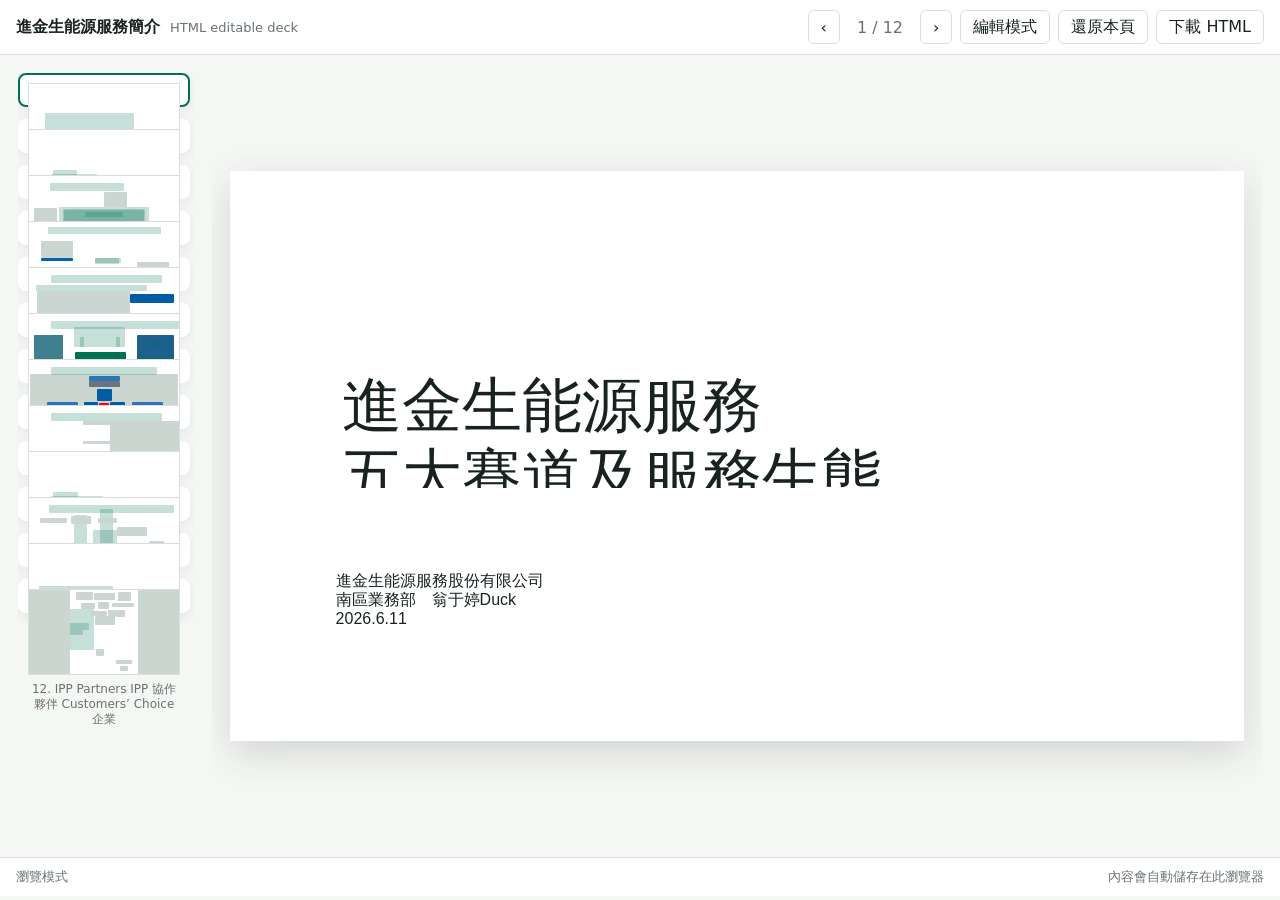
==== index.html @ 58fc13c7 "Create editable HTML energy deck" ====
<!doctype html>
<html lang="zh-Hant">
  <head>
    <meta charset="utf-8" />
    <meta name="viewport" content="width=device-width, initial-scale=1" />
    <title>進金生能源服務簡介</title>
    <link rel="icon" href="data:," />
    <link rel="stylesheet" href="styles.css" />
  </head>
  <body>
    <header class="topbar">
      <div class="brand">
        <strong>進金生能源服務簡介</strong>
        <span>HTML editable deck</span>
      </div>
      <nav class="actions" aria-label="簡報操作">
        <button id="prevSlide" type="button" title="上一頁">‹</button>
        <span id="slideCounter">1 / 12</span>
        <button id="nextSlide" type="button" title="下一頁">›</button>
        <button id="editToggle" type="button" aria-pressed="false">編輯模式</button>
        <button id="resetEdits" type="button">還原本頁</button>
        <button id="downloadHtml" type="button">下載 HTML</button>
      </nav>
    </header>

    <main class="workspace">
      <aside id="thumbs" class="thumbs" aria-label="投影片縮圖"></aside>
      <section class="stage" aria-live="polite">
        <div id="slide" class="slide" role="group" aria-label="目前投影片"></div>
      </section>
    </main>

    <footer class="statusbar">
      <span id="statusText">瀏覽模式</span>
      <span>內容會自動儲存在此瀏覽器</span>
    </footer>

    <script src="slides-data.js"></script>
    <script src="app.js"></script>
  </body>
</html>
---- styles.css ----
:root {
  color-scheme: light;
  --ink: #18231f;
  --muted: #68736f;
  --line: #d9ded8;
  --paper: #f5f7f4;
  --panel: #ffffff;
  --green: #006f53;
  --gold: #c99a1e;
  --blue: #315e86;
  --danger: #b03232;
  --shadow: 0 12px 36px rgba(30, 42, 36, 0.16);
}

* {
  box-sizing: border-box;
}

body {
  margin: 0;
  min-height: 100vh;
  color: var(--ink);
  background: var(--paper);
  font-family:
    "Noto Sans TC",
    "Microsoft JhengHei",
    "PingFang TC",
    system-ui,
    sans-serif;
}

button {
  height: 34px;
  border: 1px solid var(--line);
  border-radius: 6px;
  padding: 0 12px;
  color: var(--ink);
  background: #fff;
  font: inherit;
  cursor: pointer;
}

button:hover {
  border-color: var(--green);
}

button[aria-pressed="true"] {
  color: #fff;
  border-color: var(--green);
  background: var(--green);
}

.topbar,
.statusbar {
  display: flex;
  align-items: center;
  justify-content: space-between;
  gap: 16px;
  padding: 10px 16px;
  border-bottom: 1px solid var(--line);
  background: rgba(255, 255, 255, 0.92);
  backdrop-filter: blur(10px);
}

.topbar {
  position: sticky;
  top: 0;
  z-index: 20;
}

.brand {
  display: flex;
  align-items: baseline;
  gap: 10px;
  min-width: 0;
}

.brand strong {
  white-space: nowrap;
}

.brand span,
.statusbar {
  color: var(--muted);
  font-size: 13px;
}

.actions {
  display: flex;
  align-items: center;
  gap: 8px;
  flex-wrap: wrap;
  justify-content: flex-end;
}

#slideCounter {
  min-width: 64px;
  text-align: center;
  color: var(--muted);
  font-variant-numeric: tabular-nums;
}

.workspace {
  display: grid;
  grid-template-columns: 176px minmax(0, 1fr);
  gap: 18px;
  height: calc(100vh - 98px);
  padding: 18px;
}

.thumbs {
  overflow: auto;
  display: flex;
  flex-direction: column;
  gap: 12px;
  padding-right: 4px;
}

.thumb {
  border: 2px solid transparent;
  border-radius: 8px;
  padding: 8px;
  background: var(--panel);
  box-shadow: 0 4px 14px rgba(30, 42, 36, 0.08);
  cursor: pointer;
}

.thumb.active {
  border-color: var(--green);
}

.thumb-preview {
  position: relative;
  overflow: hidden;
  aspect-ratio: 16 / 9;
  border: 1px solid var(--line);
  background: #fff;
}

.thumb-title {
  margin-top: 7px;
  min-height: 30px;
  color: var(--muted);
  font-size: 12px;
  line-height: 1.25;
}

.stage {
  overflow: auto;
  display: grid;
  place-items: center;
  min-width: 0;
  padding: 18px;
}

.slide {
  position: relative;
  overflow: hidden;
  width: min(100%, 1280px);
  aspect-ratio: 16 / 9;
  background: #fff;
  box-shadow: var(--shadow);
  transform-origin: center center;
}

.deck-element {
  position: absolute;
  overflow: hidden;
  transform-origin: center center;
}

.deck-element.text,
.deck-element.shape {
  padding: 4px 6px;
  white-space: normal;
  line-height: 1.18;
}

.deck-element.text .editable {
  width: 100%;
  height: 100%;
  outline: none;
}

.deck-element.image img {
  display: block;
  width: 100%;
  height: 100%;
  object-fit: cover;
  user-select: none;
  pointer-events: none;
}

body.editing .deck-element.text {
  outline: 1px dashed rgba(0, 111, 83, 0.42);
}

body.editing .deck-element.selected {
  outline: 2px solid var(--green);
  overflow: visible;
}

.move-handle,
.resize-handle {
  display: none;
  position: absolute;
  z-index: 5;
  background: var(--green);
  border: 2px solid #fff;
  box-shadow: 0 2px 8px rgba(0, 0, 0, 0.2);
}

body.editing .selected .move-handle,
body.editing .selected .resize-handle {
  display: block;
}

.move-handle {
  top: -15px;
  left: calc(50% - 14px);
  width: 28px;
  height: 10px;
  border-radius: 5px;
  cursor: move;
}

.resize-handle {
  right: -8px;
  bottom: -8px;
  width: 16px;
  height: 16px;
  border-radius: 50%;
  cursor: nwse-resize;
}

.statusbar {
  border-top: 1px solid var(--line);
  border-bottom: 0;
}

@media (max-width: 900px) {
  .workspace {
    grid-template-columns: 1fr;
    height: auto;
  }

  .thumbs {
    order: 2;
    flex-direction: row;
  }

  .thumb {
    min-width: 148px;
  }

  .brand {
    flex-direction: column;
    gap: 2px;
  }
}

@media print {
  .topbar,
  .thumbs,
  .statusbar {
    display: none;
  }

  .workspace,
  .stage {
    display: block;
    height: auto;
    padding: 0;
  }

  .slide {
    width: 100vw;
    box-shadow: none;
    page-break-after: always;
  }
}
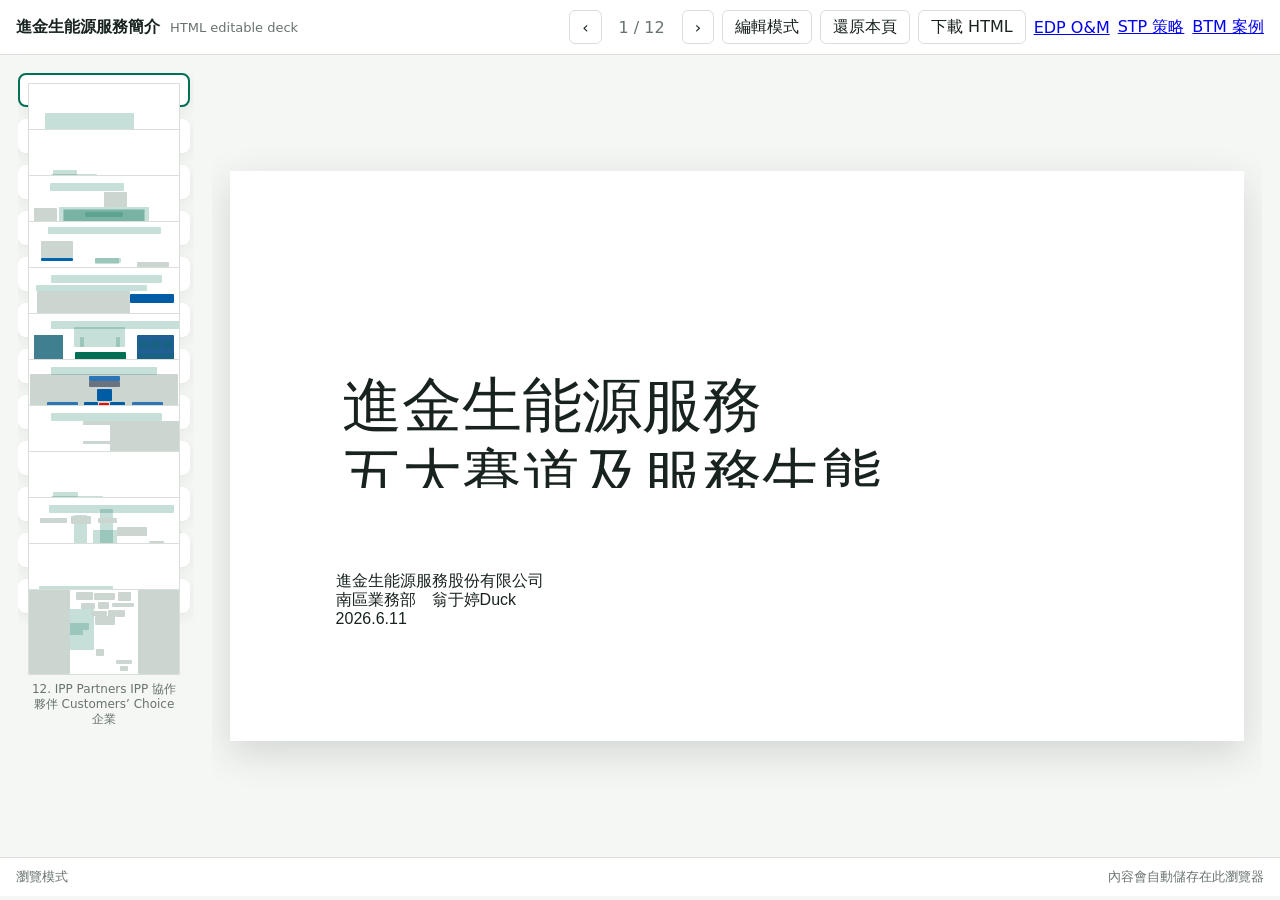
==== commit ecff9a1c: "Link logistics BTM case study from homepage" ====
--- a/index.html
+++ b/index.html
@@ -20,6 +20,9 @@
         <button id="editToggle" type="button" aria-pressed="false">編輯模式</button>
         <button id="resetEdits" type="button">還原本頁</button>
         <button id="downloadHtml" type="button">下載 HTML</button>
+        <a class="link-button" href="edp-om-strategy.html">EDP O&M</a>
+        <a class="link-button" href="stp-strategy.html">STP 策略</a>
+        <a class="link-button" href="logistics-btm-case-study.html">BTM 案例</a>
       </nav>
     </header>
 
